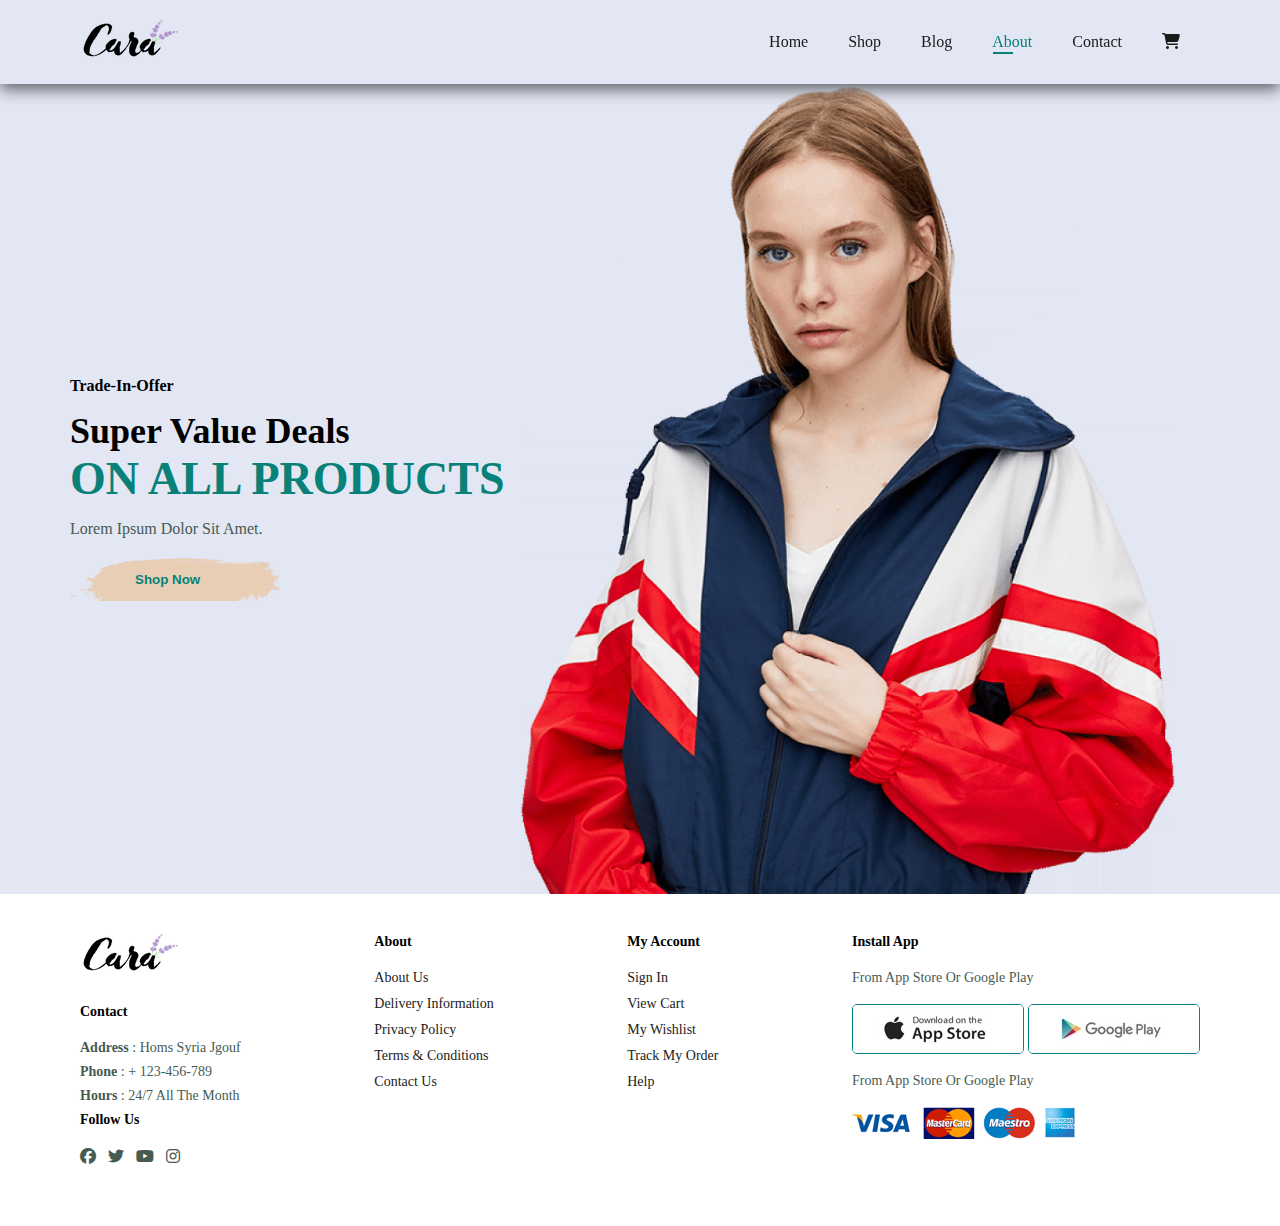
==== about.html @ c1c346aa "Add files via upload" ====
<!DOCTYPE html>
<html lang="en">
<head>
    <meta charset="UTF-8">
    <meta name="viewport" content="width=device-width, initial-scale=1.0">
    <title>sproduct</title>
    <link rel="stylesheet" href="https://cdnjs.cloudflare.com/ajax/libs/font-awesome/6.4.2/css/all.min.css">
    <link rel="stylesheet" href="./assets/css/style.css">
</head>
<body>
    




    <section id="header">
        <a href="#" class="logo"><img src="./assets/img/logo.png" alt="logo img"></a>

        <div>
            <ul id="navbar" class="nav">
                <a href="#"><i class="fa fa-close close"></i></a>
                <li><a href="home.html">home</a></li>
                <li><a href="shop.html">shop</a></li>
                <li><a href="blog.html">blog</a></li>
                <li><a class="active" href="about.html">about</a></li>
                <li><a href="contact.html">contact</a></li>
                <li> <a href="cart.html"><i class="fa fa-shopping-cart" aria-hidden="true"></i></a></li>
            </ul>
        </div>

        <div class="mobile">
            
            <a href="cart.html"><i class="fa fa-shopping-cart" aria-hidden="true"></i></a>
            <i class="bars fa-solid fa-bars"></i>
        </div>

    </section>


  

    <section id="hero">


        <h4 class="">
            trade-in-offer
        </h4>

        <h2>
            super value deals
        </h2>

        <h1>on all products</h1>

        <p>Lorem ipsum dolor sit amet.</p>

        <button>shop now</button>
    </section>











    <footer class="section-p1">



        <div class="col">
            <img src="./assets/img/logo.png" class="logo" alt="">
            <h4>contact</h4>
            <p><strong>Address</strong> : Homs Syria jgouf</p>
            <p><strong>phone</strong> : + 123-456-789</p>
            <p><strong>Hours</strong> : 24/7 all the month</p>
            <div class="follow">
                <h4>follow us</h4>
                <div class="icon">
                    <i class="fab fa-facebook"></i>
                    <i class="fab fa-twitter"></i>
                    <i class="fab fa-youtube"></i>
                    <i class="fab fa-instagram"></i>
                </div>
            </div>
        </div>

<hr>


        <div class="col">
            <h4>about</h4>
            <a href="#">about us</a>
            <a href="#">delivery information</a>
            <a href="#">privacy policy</a>
            <a href="#">terms & conditions</a>
            <a href="#">contact us</a>
        </div>

<hr>

        <div class="col">
            <h4>my account</h4>
            <a href="#">sign in</a>
            <a href="#">view cart</a>
            <a href="#">my wishlist</a>
            <a href="#">track my order</a>
            <a href="#">help</a>
        </div>





        <div class="col install">
            <h4>install app</h4>
            <p>from app store or google play</p>
            <div class="row">
                <img src="./assets/img/pay/app.jpg" alt="">
                <img src="./assets/img/pay/play.jpg" alt="">
            </div>
            <p>from app store or google play</p>
            <img src="./assets/img/pay/pay.png" alt="">
        </div>


        <!-- <div class="copyright">
            <p>&copy; 2023 Hamburg , Deutschland</p>
        </div> -->




    </footer>














    <script src="./assets/js/main.js"></script>
</body>
</html>
---- assets/css/style.css ----
*{
    margin: 0;
    padding: 0;
    box-sizing: border-box;
    text-decoration: none;
    list-style-type: none;
    text-transform: capitalize;
}

h1{
    font-size: 46px;
    text-transform: uppercase;
}

h2{
    font-size: 36px;
}

p{
    font-size: 16px;
    color: #465b52;
    margin: 15px 0 20px 0;
}

h6{
    font-weight: 700;
    font-size: 12px;
}


#header{
    display: flex;
    justify-content: space-between;
    align-items: center;
    padding: 20px 80px;
    background-color: #E3E6F3;
    box-shadow: 0px 5px 15px rgba(0, 0, 0 , 0.6);
    position: sticky;
    top: 0;
    left: 0;
    right: 0;
    z-index: 100;
}

#header #navbar{
    display: flex;
    align-items: center;
    justify-content: center;
}

#header #navbar li{
    padding: 0 20px;
}

#header #navbar li a {
    font-size: 16px;
    font-weight: 400;
    color: #1a1a1a;
    transition: all .5s ease-in-out;
    position: relative;
}

#header #navbar li a:hover,
#header #navbar li a.active{
    color: #088178;
}

#navbar li a.active::after,
#header #navbar li a:hover::after{
    content: '';
    width: 50%;
    height: 2px;
    background-color: #088178;
    position: absolute;
    bottom: -4px;
    left: 1px;
}

#hero{
    background-image: url('../img/hero4.png');
    background-position: top 25% right 0;
    background-repeat: no-repeat;
    background-attachment: fixed;
    background-size: cover;
    height: 90vh;
    max-width: 100%;
    padding: 0 70px;
    display: flex;
    align-items: start;
    justify-content: center;
    flex-direction: column;
}
#hero h4{
    padding-bottom: 15px;
}
#hero h1{
    color: #088178;
}

#hero button{
    background-image: url('../img/button.png');
    background-color: transparent;
    outline: none;
    border: 0;
    padding: 14px 80px 14px 65px;
    background-repeat: no-repeat;
    cursor: pointer;
    font-weight: 700;
    color: #088178;
}

.section-p1{
    padding: 40px 80px;
}

.section-m1{
    margin: 40px 0;
}

#feature .fe-box{
    width: 180px;
    text-align: center;
    padding: 25px 15px;
    box-shadow: 20px 20px 34px rgba(0, 0, 0 , 0.02);
    border: 1px solid #cce7d0;
    border-radius: 5px;
    margin: 15px 0;
}

#feature{
    display: flex;
    align-items: center;
    flex-wrap: wrap;
    justify-content: space-between;

}

#feature .fe-box:hover{
    box-shadow: 10px 10px 54px rgba(70, 62, 221 , 0.4);
}

#feature .fe-box h6{
    display: inline-block;
    padding: 10px 13px;
    line-height: 1;
    border-radius: 4px;
    color: #088178;
    background-color: #fddde4;
}

#feature .fe-box img{
    width: 100%;
    margin-bottom: 10px;
}




#product1{
    text-align: center;
}

#product1 .pro-container{
    display: flex;
    flex-wrap: wrap;
    justify-content: space-between;
    padding-top: 20px;
}

#product1 .pro{
    width: 23%;
    min-width: 250px;
    padding: 10px 12px;
    border: 1px solid #cce7d0;
    cursor: pointer;
    border-radius: 20px;
    box-shadow: 20px 20px 30px rgba(0, 0, 0 , 0.02);
    margin: 15px 0;
    transition: all 1s ease;
    position: relative;
}

#product1 h2{
    letter-spacing: 2.5px;
}

#product1 .pro:hover{
    box-shadow: 20px 20px 30px rgba(0, 0, 0 , 0.2);
}


#product1 .pro img{
    max-width: 100%;
    border-radius: 20px;
}

#product1 .pro .des{
    padding: 10px 0;
    text-align: start;
}

#product1 .pro .des span{
    color: #606063;
}

#product1 .pro .des h5{
    padding-top: 10px;
    font-size: 14px;
    color: #1a1a1a;
}

#product1 .pro .des i{
    font-size: 12px;
    color: rgb(243, 182, 26);
}

#product1 .pro .des h4{
    padding-top: 7px;
    font-size: 15px;
    font-weight: 700;
    color: #088178;
}

#product1 .pro #cart{
    width: 40px;
    height: 40px;
    line-height: 40px;
    border-radius: 50px;
    background-color: #e8f6ea;
    font-weight: 500;
    color: #088178;
    border: 1px solid #cce7d0;
    position: absolute;
    bottom: 10px;
    right: 10px;
}

#banner{
    background-image: url('../img/banner/b2.jpg');
    display: flex;
    justify-content: center;
    align-items: center;
    text-align: center;
    flex-direction: column;
    height: 40vh;
    width: 100%;
    background-size: cover;
    background-position: center;
}

#banner h4{
    color: #fff;
    font-size: 16px;
}

#banner h2{
    color: #fff;
    font-size: 40px;
    padding: 10px 0;
}

#banner span{
    color: #ef3636;
    
}

button.normal{
    font-size: 14px;
    font-weight: 500;
    padding: 10px 15px;
    color: #000;
    cursor: pointer;
    border-radius: 4px;
    background-color: #fff;
    border: none;
    outline: none;
    transition: all 1s ease;
}

button.white{
    font-size: 13px;
    font-weight: 600;
    padding: 10px 20px;
    color: #fff;
    cursor: pointer;
    background-color: transparent;
    border: 1px solid #fff;
    outline: none;
    transition: all 1s ease;
}

button.white:hover{
    background-color: #088178;
    color: #fff;
}

#sm-banner .banner-box:hover button{
    background-color: #088178;
    color: #fff;
}

#sm-banner .banner-box{
    display: flex;
    justify-content: center;
    align-items: center;
    text-align: center;
    flex-direction: column;
    height: 50vh;
    min-width: 580px;
    background-size: cover;
    background-position: center;
    background-image: url('../img/banner/b17.jpg');
    align-items: flex-start;
    padding-left: 30px;
    border-radius: 5px;
}

#sm-banner{
    display: flex;
    justify-content: space-between;
    flex-wrap: wrap;
    
}

#sm-banner h4{
    color: #fff;
    font-size: 20px;
    font-weight: 300;
}

#sm-banner h2{
    color: #fff;
    font-size: 28px;
    font-weight: 800;
    margin: 10px 0;
}

#sm-banner span{
    color: #fff;
    font-size: 15px;
    font-weight: 500;
    padding-bottom: 15px;
}

#sm-banner button{
    background-color: transparent;
}

#sm-banner .banner-box-two{
    background-image: url('../img/banner/b10.jpg');
}

#banner3{
    display: flex;
    flex-wrap: wrap;
    padding: 0 80px;
    justify-content: space-between;
}

#banner3 .banner-box{
    display: flex;
    justify-content: center;
    align-items: center;
    text-align: center;
    flex-direction: column;
    height: 30vh;
    min-width: 30%;
    background-size: cover;
    background-position: center;
    background-image: url('../img/banner/b7.jpg');
    align-items: flex-start;
    padding: 20px;
    margin-bottom: 20px;
    border-radius: 5px;
}

#banner3 h2{
    color: #fff;
    font-weight: 900;
    font-size: 22px;
}

#banner3 h3{
    color: #ec544e;
    font-weight: 800;
    font-size: 15px;
}

#banner3 .banner-box2{
    background-image: url('../img/banner/b18.jpg');
}

#banner3 .banner-box3{
    background-image: url('../img/banner/b16.jpg');
}

#newsletter{
    background-image: url('../img/banner/b14.png');
    display: flex;
    justify-content: space-between;
    align-items: center;
    flex-wrap: wrap;
    background-repeat: no-repeat;
    background-color: #041e41;
}

.newstext h4{
    font-weight: 700;
    font-size: 22px;
    color: #fff;
}

.newstext p{
    font-weight: 600;
    font-size: 14px;
    color: #818ea0;
}

.newstext p span{
    color: #ffbd27;
}

#newsletter .form input{
    padding: 0 1.25rem;
    height: 2.5rem;
    outline: none;
    border-radius: 4px;
    border: 1px solid transparent;
    width: 80%;
    font-size: 14px;
    border-top-right-radius: 0;
    border-bottom-right-radius: 0;
}

#newsletter .form{
    display: flex;
    min-width: 40%;
}

#newsletter .form button{
    background-color: #088187;
    color: #fff;
    white-space: no-wrap;
    border-top-left-radius: 0;
    border-bottom-left-radius: 0;
}

footer{
    display: flex;
    flex-wrap: wrap;
    justify-content: space-between;
}

footer .col{
    display: flex;
    flex-direction: column;
    align-items: flex-start;
    margin-bottom: 20px;
}

footer .logo{
    margin-bottom: 30px;
}

footer h4{
    font-size: 14px;
    padding-bottom: 20px;
}
footer p{
    font-size: 14px;
    margin: 0 0 8px 0;
}

footer a{
    font-size: 14px;
    margin: 0 0 8px 0;
    color: #222;
    margin-bottom: 10px;
    transition: all 1s ease;
}

footer a:hover{
    padding-left: 5px;
}

footer .follow i{
    padding-right: 8px;
    color: #465b52;
    cursor: pointer;
    transition: all 1s ease;
}

footer .follow i:hover,
footer a:hover{
    color: #088187;
}

footer .install .row img{
    border: 1px solid #088187;
    border-radius: 5px;
}

footer .install img{
    margin: 10px 0 15px 0;
}


.mobile{
    display: none;
}

.close{
    display: none;
}

hr{
    display: none;
}



#page-header{
    background-image: url('../img/banner/b1.jpg');
    width: 100%;
    height: 40vh;
    background-size: cover;
    display: flex;
    justify-content: center;
    align-items: center;
    text-align: center;
    padding: 14px;
    flex-direction: column;
}

#page-header h2,
#page-header p{
    color: #fff;
}


#pagination{
    text-align: center;
}

#pagination a{
    padding: 15px 20px;
    background-color: #088178;
    color: #fff;
    border-radius: 5px;
    font-weight: 600;
}

#pagination a i{
    font-size: 16px;
}


#prodetails .single-pro-image{
    width: 40%;
    margin-right: 50px;
}


.small-img-group{
    display: flex;
    justify-content: space-between;
}

.small-img-col img{
    opacity: .8;
    flex-basis: 24%;
}


.small-img-col img:hover{
    cursor: pointer;
    opacity: 1;
}



#prodetails{
    display: flex;
    margin-top: 30px;
}


#prodetails .single-pro-details{
    width: 50%;
    padding-top: 25px;
}


#prodetails .single-pro-details h4{
    padding: 40px 0 20px;
}

#prodetails .single-pro-details h2{
    font-size: 26px;
}


#prodetails .single-pro-details select{
    display: block;
    padding: 4px 10px;
    margin: 10px 0;
}

#prodetails .single-pro-details input[type = 'number']{
    width: 50px;
    height: 40px;
    padding-left: 10px;
    font-size: 17px;
    margin-right: 10px;
}

#prodetails .single-pro-details input[type = 'number']:focus{
    outline: none;
}

#prodetails .single-pro-details button{
    background-color: #088178;
    color: #fff;
}



.blog-header{
    background-image: url('../img/banner/b19.jpg');
    display: flex;
    justify-content: center;
    align-items: center;
    flex-direction: column;

}


#blog{
    padding: 150px 150px 0px;
}


#blog .blog-box{
    display: flex;
    width: 100%;
    /* flex-wrap: wrap; */
    align-items: center;
}


#blog .blog-box .blog-img{
    width: 45%;
    margin-right: 40px;
}


#blog .blog-box .blog-img img{
    width: 100%;
    height: 300px;
    object-fit: cover;
    border-radius: 10px;
}


#blog .blog-details{
    width: 50%;
}



#blog .blog-details a{
    font-size: 11px;
    color: #000;
    font-weight: 700;
    text-transform: uppercase;
    letter-spacing: 1.3px;
    position: relative;
    transition: all .5s ease;
}


#blog .blog-details a::after{
    content: '';
    width: 50px;
    height: 3px ;
    background-color: #000;
    position: absolute;
    top: 4px;
    right: -60px;
    transition: all .5s ease;
}


#blog .blog-details a:hover{
    color: #088178;
}


#blog .blog-details a:hover::after{
    background-color: #088187;
}

#blog .blog-box{
    position: relative;
    padding-bottom: 90px;
}

#blog .blog-box h1{
    position: absolute;
    top: -45px;
    left: 0;
    font-size: 70px;
    font-weight: 700;
    z-index: -1;
}
































@media(max-width : 799px){
    .section-p1{
        padding: 40px;
    }
    #navbar{
        display: flex;
        flex-direction: column;
        align-items: flex-start !important;
        justify-content: flex-start !important;
        position: fixed;
        top: 0px;
        right: -300px;
        height: 100vh;
        width: 300px;
        box-shadow: 0 40px 60px rgba(0, 0, 0 , 0.1);
        background-color: #E3E6F3;
        padding: 50px 0 0 10px;
        transition: all .3s ease;
    }
    #navbar li {
        margin-bottom: 20px;
    }
    .mobile{
        display: flex;
        justify-content: center;
    }
    .mobile i{
        margin-right: 15px;
        font-size: 20px;
        color: #1a1a1a;
    }
    .close{
        display: block;
        cursor: pointer;
        color: #ef3636;
        padding: 0 20px 10px;
    }

    #hero{
        background-position: top 30% right 30%;
        height: 70vh;
        padding: 0 70px;

    }
    #feature{
        justify-content: center;
    }
    #feature .fe-box{
        margin: 5px;
    }
    #product1 .pro-container{
        justify-content: center;
    }
    #product1 .pro-container .pro{
        margin: 5px;
    }
    #banner{
        max-height: 25vh;
    }

    #sm-banner .banner-box {
        height: 30vh;
        min-width: 100%;

    }
    #banner3{
        max-width: 100%;
        padding: 0px 40px;
    }
    #banner3 .banner-box {
        justify-content: center !important;
        height: 25vh;
        min-width: 30%;
        max-width: 30%;
        /* background-position: right 5%; */
    }
    #newsletter{
        display: flex;
        flex-direction: column;
    }
    #newsletter .newstext {
       display: flex;
       justify-content: center !important;
       align-items: center !important;
       flex-direction: column;
       text-align: center;
    }
    #newsletter .newstext p{
        text-align: center;
    }
    #newsletter .form {
        margin: 0 auto;
        text-align: center;
        display: flex;
        min-width: 70%;
    }
    #blog{
        padding: 45px;
    }
    #blog .blog-box{
        flex-direction: column;
        margin-top: 40px;
    }
    #blog .blog-box .blog-img{
        min-width: 100%;
        margin-bottom: 40px;
    }
    #blog .blog-box .blog-details{
        min-width: 100%;
    }
}

@media(max-width : 477px){
    .section-p1{
        padding: 20px;
    }
    #header{
        padding: 10px 30px;
    }
    #hero{
        background-position: 65%;
        padding: 0 10px;
        height: 50vh;
    }
    h1{
        font-size: 32px;
    }
    h2{
        font-size: 26px;
    }
    #feature .fe-box{
        width: 155px;
        margin: 5px;
    }
    #product1 .pro-container .pro{
        width: 100%;
    }
    .banner-box-two{
        margin-top: 15px;
    }
    #banner3{
        padding: 0 20px;
        display: block;
    }
    #banner3 .banner-box{
        min-width: 100%;
    }
    #newsletter .form {
        min-width: 100%;
    }
    #newsletter .form input {
        width: 70%;
    }
    footer{
        display: block;
        text-align: center;
        margin: 0 auto !important;
    }
    footer .col{
        min-width: 100%;
        text-align: center;
        margin: 20px auto !important;
        justify-content: center;
        align-items: center;
    }

    #prodetails{
        flex-direction: column;
    }
    #prodetails .single-pro-image{
        width: 100%;
    }

    #prodetails .single-pro-details{
        width: 100%;
        /* text-align: center; */
    }#prodetails .single-pro-details p{
        letter-spacing: 1.3px;
    }
    #blog{
        padding: 20px;
    }
    #blog .blog-box{
        /* flex-wrap: wrap; */
        margin-top: 40px;
        flex-direction: column;
    }
    #blog .blog-box .blog-img{
        min-width: 100%;
        margin-bottom: 40px;
    }
    #blog .blog-box .blog-img img{
        min-width: 100%;
    }
    #blog .blog-box .blog-details{
        min-width: 100%;
    }
}
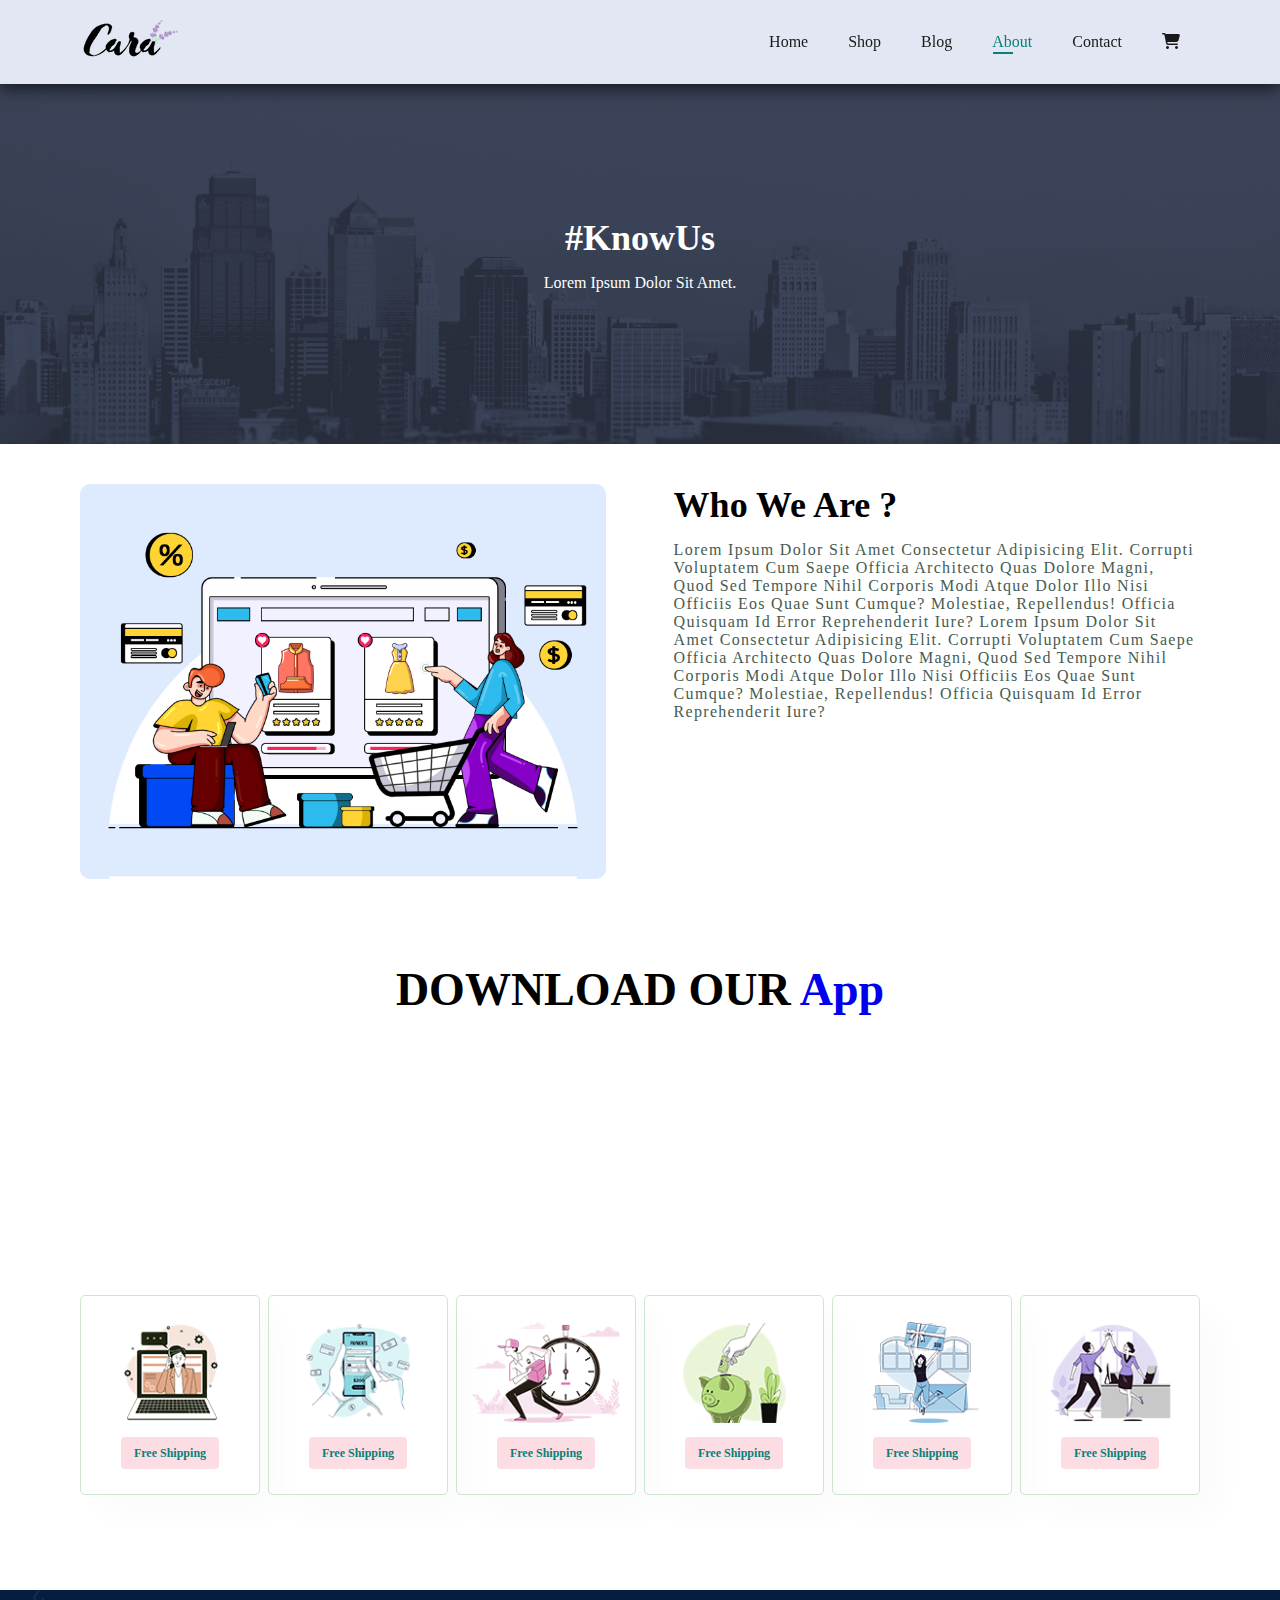
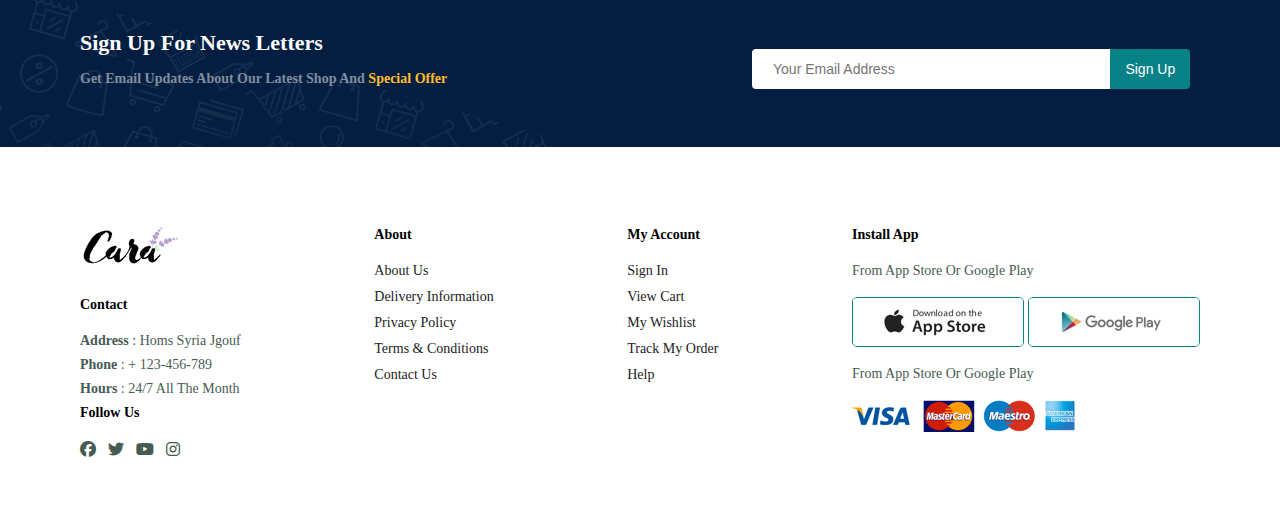
==== commit e09da891: "Add files via upload" ====
--- a/about.html
+++ b/about.html
@@ -3,7 +3,7 @@
 <head>
     <meta charset="UTF-8">
     <meta name="viewport" content="width=device-width, initial-scale=1.0">
-    <title>sproduct</title>
+    <title>about</title>
     <link rel="stylesheet" href="https://cdnjs.cloudflare.com/ajax/libs/font-awesome/6.4.2/css/all.min.css">
     <link rel="stylesheet" href="./assets/css/style.css">
 </head>
@@ -39,33 +39,96 @@
 
   
 
-    <section id="hero">
-
-
-        <h4 class="">
-            trade-in-offer
-        </h4>
-
+    <section id="page-header" class="about-header">
         <h2>
-            super value deals
+           #KnowUs
         </h2>
-
-        <h1>on all products</h1>
-
         <p>Lorem ipsum dolor sit amet.</p>
-
-        <button>shop now</button>
-    </section>
-
-
-
-
-
-
-
-
-
-
+    </section>
+
+
+
+    <section id="about-head" class="section-p1">
+
+       <div class="child"> <img src="./assets/img/about/a6.jpg" alt=""></div>
+
+
+        <div class="child">
+            <h2>who we are ?</h2>
+            <p>Lorem ipsum dolor sit amet consectetur adipisicing elit. Corrupti
+                 voluptatem cum saepe officia architecto quas dolore magni, quod sed tempore nihil corporis
+                  modi atque dolor illo nisi officiis eos quae sunt cumque? Molestiae,
+                 repellendus! Officia quisquam id error reprehenderit iure?
+
+                 Lorem ipsum dolor sit amet consectetur adipisicing elit. Corrupti
+                 voluptatem cum saepe officia architecto quas dolore magni, quod sed tempore nihil corporis
+                  modi atque dolor illo nisi officiis eos quae sunt cumque? Molestiae,
+                 repellendus! Officia quisquam id error reprehenderit iure?
+                 <!-- <a href=""></a> -->
+            </p>
+        </div>
+    </section>
+
+
+    <div id="about-app" class="section-p1">
+        <h1>download our <a href="#">app</a></h1>
+        <div class="video">
+            <video src="./assets/img/about/1.mp4" muted loop autoplay></video>
+        </div>
+
+    </div>
+
+
+
+    <section id="feature" class="section-p1">
+
+
+        <div class="fe-box">
+            <img src="./assets/img/features/f6.png" alt="">
+            <h6>free shipping</h6>
+        </div>
+
+        <div class="fe-box">
+            <img src="./assets/img/features/f1.png" alt="">
+            <h6>free shipping</h6>
+        </div>
+
+        <div class="fe-box">
+            <img src="./assets/img/features/f2.png" alt="">
+            <h6>free shipping</h6>
+        </div>
+
+        <div class="fe-box">
+            <img src="./assets/img/features/f3.png" alt="">
+            <h6>free shipping</h6>
+        </div>
+
+        <div class="fe-box">
+            <img src="./assets/img/features/f4.png" alt="">
+            <h6>free shipping</h6>
+        </div>
+
+        <div class="fe-box">
+            <img src="./assets/img/features/f5.png" alt="">
+            <h6>free shipping</h6>
+        </div>
+
+    </section>
+
+
+    <section id="newsletter" class="section-p1 section-m1">
+        <div class="newstext">
+            <h4>sign up for news letters</h4>
+            <p>get email updates about our latest shop and <span>special offer</span> </p>
+        </div>
+
+        <div class="form">
+            <input type="emai" placeholder="your email address">
+            <button class="normal">sign up</button>
+        </div>
+
+
+    </section>
 
     <footer class="section-p1">
 
--- a/assets/css/style.css
+++ b/assets/css/style.css
@@ -715,20 +715,170 @@
 }
 
 
-
-
-
-
-
-
-
-
-
-
-
-
-
-
+.about-header{
+    background-image: url('../img/about/banner.png') !important;
+  
+}
+
+#about-head{
+    display: flex;
+    justify-content: space-between;
+}
+
+#about-head div img{
+   width: 100%;
+   border-radius: 10px;
+}
+
+#about-head div p{
+    letter-spacing: 1.3px;
+}
+#about-head div.child{
+    min-width: 47%;
+    max-width:47%;
+    justify-content: space-between;
+}
+
+
+#about-app{
+    text-align: center;
+}
+
+
+#about-app .video{
+    width: 70%;
+    height: 100%;
+    margin: 30px auto 0 auto;
+}
+
+
+#about-app .video video{
+    width: 100%;
+    height: 100%;
+    border-radius: 20px;
+}
+
+
+#contact-details{
+    display: flex;
+    align-items: center;
+    justify-content: space-between;
+}
+
+#contact-details .details{
+    width: 40%;
+}
+
+#contact-details .details span,
+#form-details form span{
+    font-size: 12px;
+}
+
+#contact-details .details h2,
+#form-details form h2{
+    font-size: 26px;
+    padding: 20px 0;
+    line-height: 36px;
+}
+
+#contact-details .details h3{
+    font-size: 16px;
+    padding-bottom: 16px;
+}
+
+#contact-details .details li{
+    display: flex;
+    padding-top: 10px;
+    align-items: center;
+}
+
+#contact-details .details li i{
+    padding-right: 15px;
+    font-size: 14px;
+    color: #666;
+}
+
+#contact-details .details li p{
+    font-size: 14px;
+}
+
+
+#contact-details .map{
+    width: 55%;
+    height: 400px;
+}
+
+#contact-details .map iframe{
+    width: 100%;
+    height: 100%;
+}
+
+
+
+
+#form-details{
+    display: flex;
+    justify-content: space-between;
+    border: 1px solid #ccc;
+    margin: 30px;
+
+}
+
+#form-details form{
+    width: 66%;
+    display: flex;
+    flex-direction: column;
+    justify-content: space-between;
+    align-items: flex-start;
+}
+
+
+#form-details form input,
+#form-details form textarea{
+    width: 100%;
+    padding: 12px 15px;
+    outline: none;
+    margin-bottom: 20px;
+}
+
+
+
+#form-details form button{
+    background-color: #088178;
+    color: #fff;
+    padding: 12px 32px ;
+}
+
+
+
+#form-details .people div{
+    display: flex;
+    padding-bottom: 30px;
+    justify-content: center;
+}
+
+#form-details .people div p{
+    font-size: 13px;
+    margin: 0;
+    line-height: 25px;
+}
+
+#form-details .people div span{
+    display: block;
+}
+
+#form-details .people{
+    padding: 30px 0 0 30px;
+    width: 33%;
+    margin: 0 auto;
+}
+
+#form-details .people div img{
+    width: 65px;
+    object-fit: cover;
+    height: 65px;
+    margin-right: 15px;
+}
 
 
 
@@ -855,7 +1005,48 @@
     #blog .blog-box .blog-details{
         min-width: 100%;
     }
-}
+    #about-head{
+        flex-direction: column;
+    }
+    #about-head div.child{
+        min-width: 100%;
+    }
+    #about-head div.child:last-of-type{
+        margin-top: 25px;
+    }
+
+    #form-details{
+        flex-direction: column;
+    }
+    #form-details form{
+        width: 100%;
+    }
+    #form-details form button{
+        margin: 0 auto;
+    }
+    #form-details .people{
+        width: 100%;
+        margin-top: 40px;
+    }
+    #contact-details{
+        flex-direction: column;
+    }
+    #contact-details .map{
+        width: 100%;
+    }#contact-details .details{
+        width: 100%;
+    }
+}
+
+
+
+
+
+
+
+
+
+
 
 @media(max-width : 477px){
     .section-p1{
@@ -931,6 +1122,7 @@
         /* flex-wrap: wrap; */
         margin-top: 40px;
         flex-direction: column;
+        padding: 20px;
     }
     #blog .blog-box .blog-img{
         min-width: 100%;
@@ -942,4 +1134,13 @@
     #blog .blog-box .blog-details{
         min-width: 100%;
     }
+    #about-head{
+        flex-direction: column;
+    }
+    #about-head div.child{
+        min-width: 100%;
+    }
+    #about-head div.child:last-of-type{
+        margin-top: 25px;
+    }
 }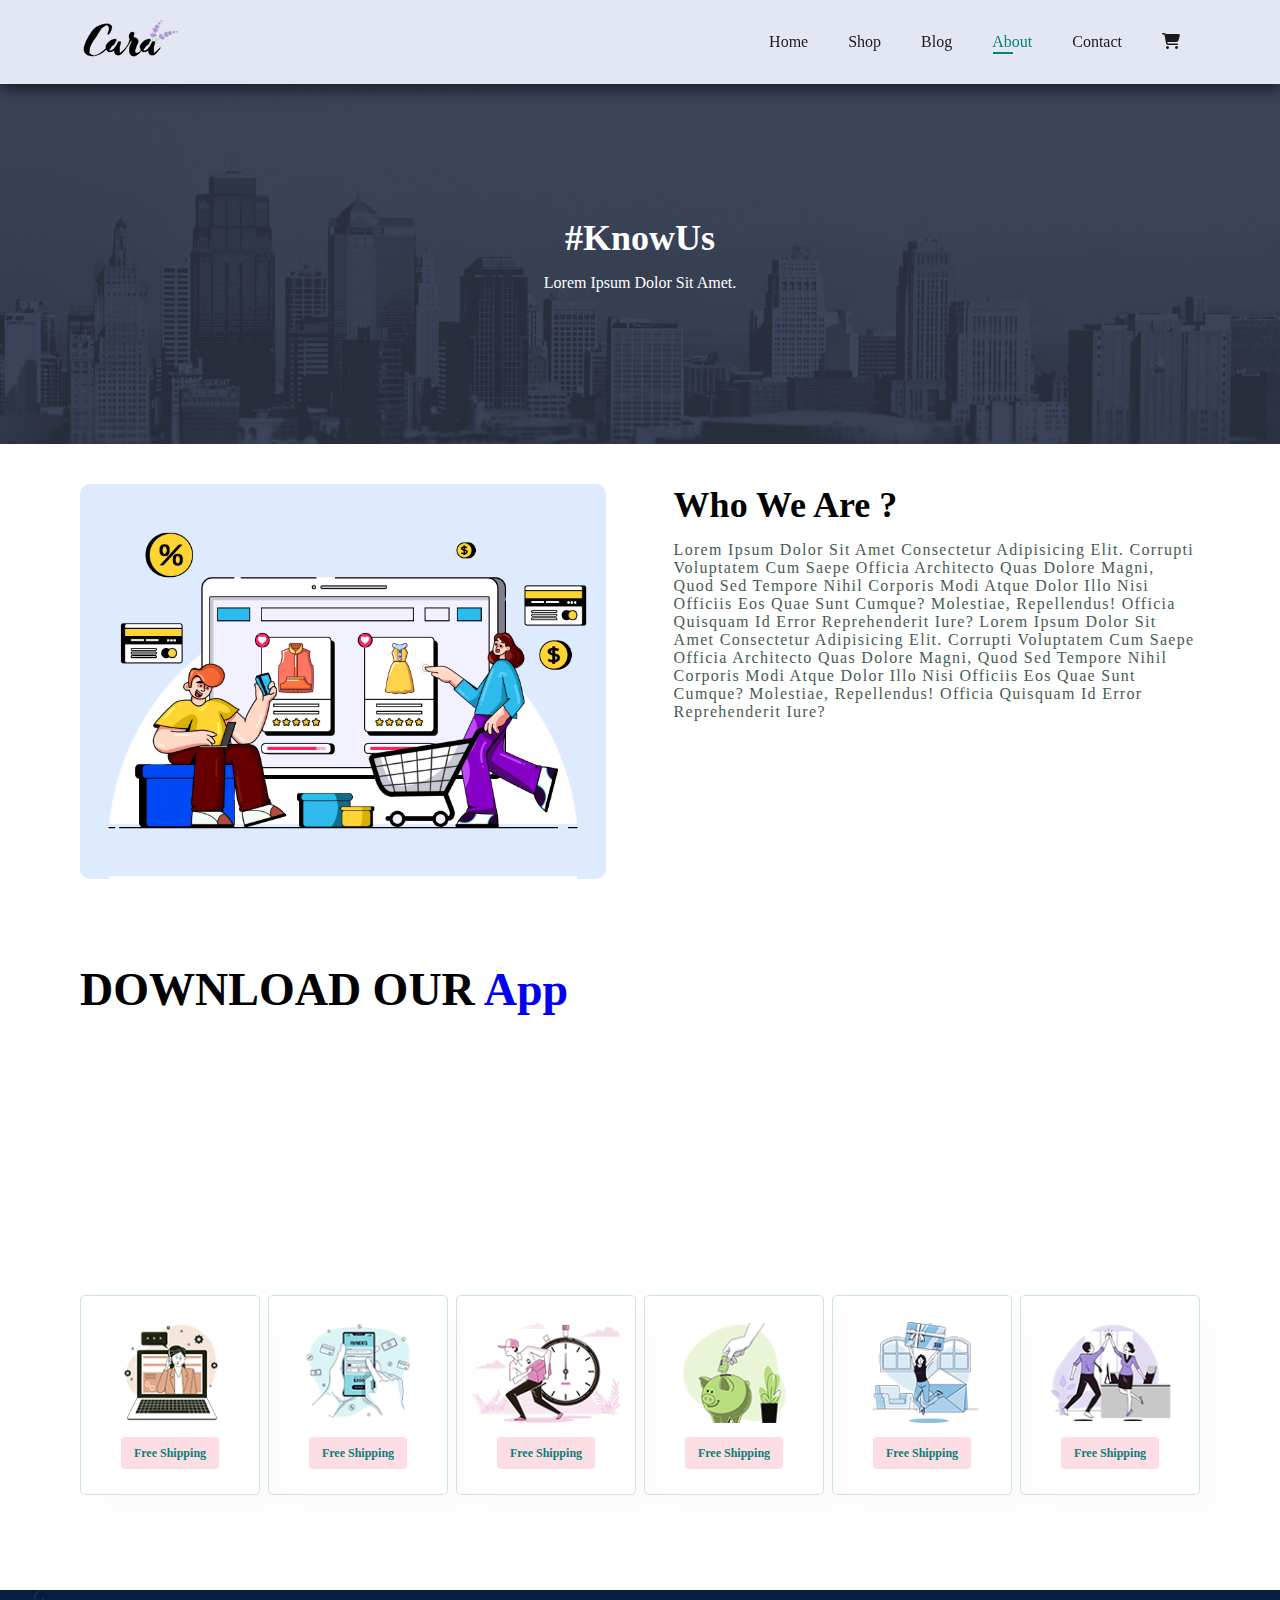
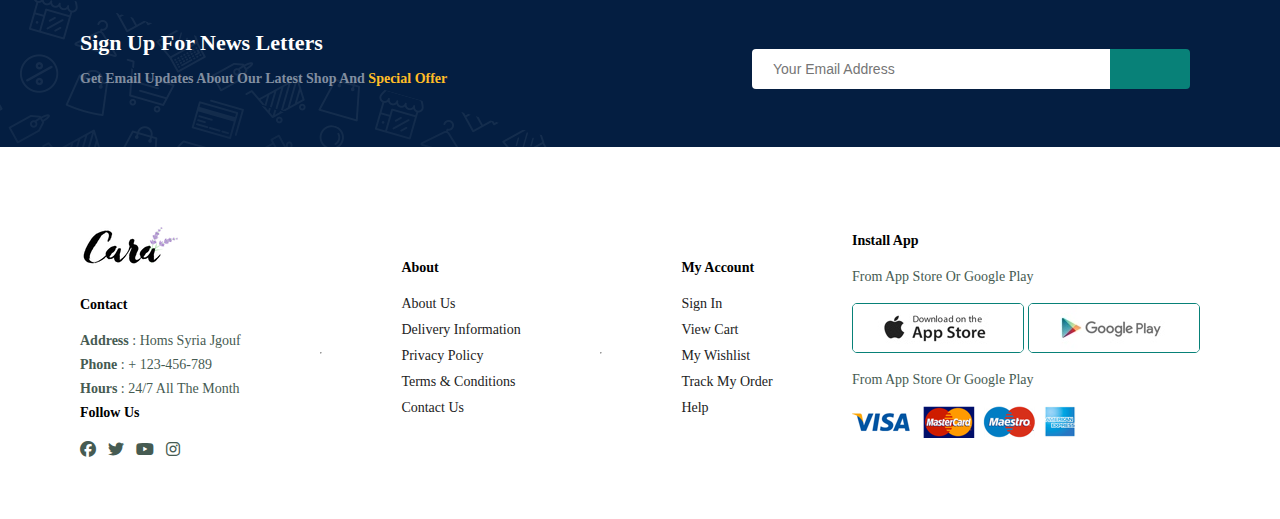
==== commit 3186f069: "Add files via upload" ====
--- a/about.html
+++ b/about.html
@@ -13,13 +13,13 @@
 
 
 
-    <section id="header">
+    <section id="header" class="flex-between">
         <a href="#" class="logo"><img src="./assets/img/logo.png" alt="logo img"></a>
 
         <div>
-            <ul id="navbar" class="nav">
+            <ul id="navbar" class="nav flex-center">
                 <a href="#"><i class="fa fa-close close"></i></a>
-                <li><a href="home.html">home</a></li>
+                <li><a href="index.html">home</a></li>
                 <li><a href="shop.html">shop</a></li>
                 <li><a href="blog.html">blog</a></li>
                 <li><a class="active" href="about.html">about</a></li>
@@ -39,7 +39,7 @@
 
   
 
-    <section id="page-header" class="about-header">
+    <section id="page-header" class="about-header flex-center">
         <h2>
            #KnowUs
         </h2>
@@ -70,7 +70,7 @@
     </section>
 
 
-    <div id="about-app" class="section-p1">
+    <div id="about-app" class="section-p1 text-center">
         <h1>download our <a href="#">app</a></h1>
         <div class="video">
             <video src="./assets/img/about/1.mp4" muted loop autoplay></video>
@@ -80,7 +80,7 @@
 
 
 
-    <section id="feature" class="section-p1">
+    <section id="feature" class="section-p1 flex-between">
 
 
         <div class="fe-box">
@@ -116,7 +116,8 @@
     </section>
 
 
-    <section id="newsletter" class="section-p1 section-m1">
+ 
+    <section id="newsletter" class="section-p1 section-m1 flex-between">
         <div class="newstext">
             <h4>sign up for news letters</h4>
             <p>get email updates about our latest shop and <span>special offer</span> </p>
@@ -130,7 +131,9 @@
 
     </section>
 
-    <footer class="section-p1">
+
+
+    <footer class="section-p1 flex-between">
 
 
 
--- a/assets/css/style.css
+++ b/assets/css/style.css
@@ -7,6 +7,11 @@
     text-transform: capitalize;
 }
 
+:root{
+    --main-color : #088178;
+    --white-color : #fff;
+}
+
 h1{
     font-size: 46px;
     text-transform: uppercase;
@@ -28,10 +33,70 @@
 }
 
 
-#header{
+.section-p1{
+    padding: 40px 80px;
+}
+
+.section-m1{
+    margin: 40px 0;
+}
+
+button.normal{
+    font-size: 14px;
+    font-weight: 500;
+    padding: 10px 15px;
+    color: #000;
+    cursor: pointer;
+    border-radius: 4px;
+    background-color: var(--white-color);
+    border: none;
+    outline: none;
+    transition: all 1s ease;
+}
+
+button.white{
+    font-size: 13px;
+    font-weight: 600;
+    padding: 10px 20px;
+    color: var(--white-color);
+    cursor: pointer;
+    background-color: transparent;
+    border: 1px solid var(--white-color);
+    outline: none;
+    transition: all 1s ease;
+}
+
+button.white:hover{
+    background-color: var(--main-color);
+    color: var(--white-color);
+}
+
+.mobile{
+    display: none;
+}
+
+.close{
+    display: none;
+}
+
+
+.flex-between{
     display: flex;
     justify-content: space-between;
     align-items: center;
+}
+
+.flex-center{
+    display: flex;
+    justify-content: center;
+    align-items: center;
+}
+
+
+
+/* start header section */
+
+#header{ 
     padding: 20px 80px;
     background-color: #E3E6F3;
     box-shadow: 0px 5px 15px rgba(0, 0, 0 , 0.6);
@@ -42,12 +107,6 @@
     z-index: 100;
 }
 
-#header #navbar{
-    display: flex;
-    align-items: center;
-    justify-content: center;
-}
-
 #header #navbar li{
     padding: 0 20px;
 }
@@ -62,7 +121,7 @@
 
 #header #navbar li a:hover,
 #header #navbar li a.active{
-    color: #088178;
+    color: var(--main-color);
 }
 
 #navbar li a.active::after,
@@ -70,15 +129,25 @@
     content: '';
     width: 50%;
     height: 2px;
-    background-color: #088178;
+    background-color: var(--main-color);
     position: absolute;
     bottom: -4px;
     left: 1px;
 }
 
+
+/* end header section */
+
+
+
+
+
+
+/* start hero section */
+
 #hero{
     background-image: url('../img/hero4.png');
-    background-position: top 25% right 0;
+    background-position: right 0;
     background-repeat: no-repeat;
     background-attachment: fixed;
     background-size: cover;
@@ -90,11 +159,13 @@
     justify-content: center;
     flex-direction: column;
 }
+
 #hero h4{
     padding-bottom: 15px;
 }
+
 #hero h1{
-    color: #088178;
+    color: var(--main-color);
 }
 
 #hero button{
@@ -106,18 +177,23 @@
     background-repeat: no-repeat;
     cursor: pointer;
     font-weight: 700;
-    color: #088178;
-}
-
-.section-p1{
-    padding: 40px 80px;
-}
-
-.section-m1{
-    margin: 40px 0;
+    color: var(--main-color);
+}
+
+/* end hero section */
+
+
+
+
+
+/* start feature section */
+
+#feature{
+    flex-wrap: wrap;
 }
 
 #feature .fe-box{
+    cursor: pointer;
     width: 180px;
     text-align: center;
     padding: 25px 15px;
@@ -127,14 +203,6 @@
     margin: 15px 0;
 }
 
-#feature{
-    display: flex;
-    align-items: center;
-    flex-wrap: wrap;
-    justify-content: space-between;
-
-}
-
 #feature .fe-box:hover{
     box-shadow: 10px 10px 54px rgba(70, 62, 221 , 0.4);
 }
@@ -144,7 +212,7 @@
     padding: 10px 13px;
     line-height: 1;
     border-radius: 4px;
-    color: #088178;
+    color: var(--main-color);
     background-color: #fddde4;
 }
 
@@ -153,17 +221,27 @@
     margin-bottom: 10px;
 }
 
-
-
+/* end feature section */
+
+
+
+
+
+
+
+
+/* start product section */
 
 #product1{
     text-align: center;
 }
 
+#product1 h2{
+    letter-spacing: 2.5px;
+}
+
 #product1 .pro-container{
-    display: flex;
     flex-wrap: wrap;
-    justify-content: space-between;
     padding-top: 20px;
 }
 
@@ -180,9 +258,7 @@
     position: relative;
 }
 
-#product1 h2{
-    letter-spacing: 2.5px;
-}
+
 
 #product1 .pro:hover{
     box-shadow: 20px 20px 30px rgba(0, 0, 0 , 0.2);
@@ -209,7 +285,7 @@
     color: #1a1a1a;
 }
 
-#product1 .pro .des i{
+#product1 .pro .des .star i{
     font-size: 12px;
     color: rgb(243, 182, 26);
 }
@@ -218,7 +294,7 @@
     padding-top: 7px;
     font-size: 15px;
     font-weight: 700;
-    color: #088178;
+    color: var(--main-color);
 }
 
 #product1 .pro #cart{
@@ -228,33 +304,42 @@
     border-radius: 50px;
     background-color: #e8f6ea;
     font-weight: 500;
-    color: #088178;
+    color: var(--main-color);
     border: 1px solid #cce7d0;
     position: absolute;
     bottom: 10px;
     right: 10px;
 }
 
+/* end product section */
+
+
+
+
+
+
+
+
+/* start banner section */
+
 #banner{
     background-image: url('../img/banner/b2.jpg');
-    display: flex;
-    justify-content: center;
-    align-items: center;
     text-align: center;
     flex-direction: column;
     height: 40vh;
     width: 100%;
     background-size: cover;
-    background-position: center;
+    background-position: center; 
 }
 
 #banner h4{
-    color: #fff;
+    color: var(--white-color);
     font-size: 16px;
+    
 }
 
 #banner h2{
-    color: #fff;
+    color: var(--white-color);
     font-size: 40px;
     padding: 10px 0;
 }
@@ -264,45 +349,17 @@
     
 }
 
-button.normal{
-    font-size: 14px;
-    font-weight: 500;
-    padding: 10px 15px;
-    color: #000;
-    cursor: pointer;
-    border-radius: 4px;
-    background-color: #fff;
-    border: none;
-    outline: none;
-    transition: all 1s ease;
-}
-
-button.white{
-    font-size: 13px;
-    font-weight: 600;
-    padding: 10px 20px;
-    color: #fff;
-    cursor: pointer;
-    background-color: transparent;
-    border: 1px solid #fff;
-    outline: none;
-    transition: all 1s ease;
-}
-
-button.white:hover{
-    background-color: #088178;
-    color: #fff;
+#sm-banner{
+    flex-wrap: wrap;
+    
 }
 
 #sm-banner .banner-box:hover button{
-    background-color: #088178;
-    color: #fff;
+    background-color: var(--main-color);
+    color: var(--white-color);
 }
 
 #sm-banner .banner-box{
-    display: flex;
-    justify-content: center;
-    align-items: center;
     text-align: center;
     flex-direction: column;
     height: 50vh;
@@ -315,15 +372,10 @@
     border-radius: 5px;
 }
 
-#sm-banner{
-    display: flex;
-    justify-content: space-between;
-    flex-wrap: wrap;
-    
-}
+
 
 #sm-banner h4{
-    color: #fff;
+    color: var(--white-color);
     font-size: 20px;
     font-weight: 300;
 }
@@ -351,16 +403,11 @@
 }
 
 #banner3{
-    display: flex;
     flex-wrap: wrap;
     padding: 0 80px;
-    justify-content: space-between;
 }
 
 #banner3 .banner-box{
-    display: flex;
-    justify-content: center;
-    align-items: center;
     text-align: center;
     flex-direction: column;
     height: 30vh;
@@ -375,7 +422,7 @@
 }
 
 #banner3 h2{
-    color: #fff;
+    color: var(--white-color);
     font-weight: 900;
     font-size: 22px;
 }
@@ -394,11 +441,18 @@
     background-image: url('../img/banner/b16.jpg');
 }
 
+/* end banner section */
+
+
+
+
+
+/* start newsletter section */
+
+
+
 #newsletter{
     background-image: url('../img/banner/b14.png');
-    display: flex;
-    justify-content: space-between;
-    align-items: center;
     flex-wrap: wrap;
     background-repeat: no-repeat;
     background-color: #041e41;
@@ -407,7 +461,7 @@
 .newstext h4{
     font-weight: 700;
     font-size: 22px;
-    color: #fff;
+    color: var(--white-color);
 }
 
 .newstext p{
@@ -438,17 +492,15 @@
 }
 
 #newsletter .form button{
-    background-color: #088187;
-    color: #fff;
+    background-color: var(--main-color);
+    color: var(--main-color);
     white-space: no-wrap;
     border-top-left-radius: 0;
     border-bottom-left-radius: 0;
 }
 
 footer{
-    display: flex;
     flex-wrap: wrap;
-    justify-content: space-between;
 }
 
 footer .col{
@@ -492,11 +544,11 @@
 
 footer .follow i:hover,
 footer a:hover{
-    color: #088187;
+    color: var(--main-color);
 }
 
 footer .install .row img{
-    border: 1px solid #088187;
+    border: 1px solid var(--main-color);
     border-radius: 5px;
 }
 
@@ -505,18 +557,8 @@
 }
 
 
-.mobile{
-    display: none;
-}
-
-.close{
-    display: none;
-}
-
-hr{
-    display: none;
-}
-
+
+/* start page-header page */
 
 
 #page-header{
@@ -524,17 +566,13 @@
     width: 100%;
     height: 40vh;
     background-size: cover;
-    display: flex;
-    justify-content: center;
-    align-items: center;
-    text-align: center;
     padding: 14px;
     flex-direction: column;
 }
 
 #page-header h2,
 #page-header p{
-    color: #fff;
+    color: var(--white-color);
 }
 
 
@@ -544,8 +582,8 @@
 
 #pagination a{
     padding: 15px 20px;
-    background-color: #088178;
-    color: #fff;
+    background-color: var(--main-color);
+    color: var(--white-color);
     border-radius: 5px;
     font-weight: 600;
 }
@@ -619,19 +657,20 @@
 }
 
 #prodetails .single-pro-details button{
-    background-color: #088178;
-    color: #fff;
-}
-
-
+    background-color: var(--main-color);
+    color: var(--white-color);
+}
+
+/* end shop page */
+
+
+
+
+/* start blog page */
 
 .blog-header{
     background-image: url('../img/banner/b19.jpg');
-    display: flex;
-    justify-content: center;
-    align-items: center;
     flex-direction: column;
-
 }
 
 
@@ -643,7 +682,6 @@
 #blog .blog-box{
     display: flex;
     width: 100%;
-    /* flex-wrap: wrap; */
     align-items: center;
 }
 
@@ -665,8 +703,6 @@
 #blog .blog-details{
     width: 50%;
 }
-
-
 
 #blog .blog-details a{
     font-size: 11px;
@@ -692,12 +728,12 @@
 
 
 #blog .blog-details a:hover{
-    color: #088178;
+    color: var(--main-color);
 }
 
 
 #blog .blog-details a:hover::after{
-    background-color: #088187;
+    background-color: var(--main-color);
 }
 
 #blog .blog-box{
@@ -714,6 +750,9 @@
     z-index: -1;
 }
 
+/* end blog page */
+
+
 
 .about-header{
     background-image: url('../img/about/banner.png') !important;
@@ -740,11 +779,6 @@
 }
 
 
-#about-app{
-    text-align: center;
-}
-
-
 #about-app .video{
     width: 70%;
     height: 100%;
@@ -758,12 +792,9 @@
     border-radius: 20px;
 }
 
-
-#contact-details{
-    display: flex;
-    align-items: center;
-    justify-content: space-between;
-}
+/* end about page */
+
+
 
 #contact-details .details{
     width: 40%;
@@ -844,8 +875,8 @@
 
 
 #form-details form button{
-    background-color: #088178;
-    color: #fff;
+    background-color: var(--main-color);
+    color: var(--white-color);
     padding: 12px 32px ;
 }
 
@@ -880,17 +911,204 @@
     margin-right: 15px;
 }
 
-
-
-
-
-
-
-
-
-
-
-
+/* end contact page */
+
+
+
+
+
+/* start cart page */
+
+#cart{
+    width: 100%;
+    table-layout: fixed;
+    border-collapse: collapse;
+    white-space: nowrap;
+    overflow-x: auto;
+}
+
+
+#cart table img{
+    width: 70px;
+}
+
+#cart table td:nth-child(1){
+    width: 100px;
+    text-align: center;
+}
+
+#cart table td:nth-child(2){
+    width: 150px;
+    text-align: center;
+}
+
+
+#cart table td:nth-child(3){
+    width: 250px;
+    text-align: center;
+}
+
+
+#cart table td:nth-child(4),
+#cart table td:nth-child(5),
+#cart table td:nth-child(6){
+    width: 150px;
+    text-align: center;
+}
+
+#cart table td input{
+    width: 70px;
+    padding: 10px 5px 10px 15px;
+}
+
+#cart table td input:focus{
+    outline: none;
+}
+
+#cart table thead tr{
+    border: 1px solid #333;
+    border-left: none;
+    border-right: none;
+}
+
+#cart table thead td{
+    font-weight: 700;
+    text-transform: uppercase;
+    font-size: 18px;
+    padding: 18px 0;
+}
+
+#cart table tbody tr td{
+    padding-top: 15px;
+}
+
+
+#cart table tbody td{
+    font-size: 13px;
+}
+
+
+#cart-add{
+    display: flex;
+    width: 100%;
+    flex-wrap: wrap;
+    justify-content: space-between;
+}
+
+
+#coupon{
+    width: 50%;
+    margin-bottom: 30px;
+}
+
+#coupon h3{
+    padding-bottom: 15px;
+}
+
+#coupon input{
+    padding: 10px 20px;
+    outline: none;
+    width: 60%;
+    margin-right: 10px;
+    border: 1px solid #777;
+}
+
+#coupon button{
+    background-color: var(--main-color);
+    color: var(--white-color);
+}
+
+
+
+#subtotal{
+    width: 50%;
+    padding: 30px;
+    margin-bottom:30px ;
+    border: 1px solid #999;
+}
+
+#subtotal h3{
+    margin-bottom: 15px;
+}
+
+#subtotal table{
+    border-collapse: collapse;
+    width: 100%;
+    margin-bottom: 20px;
+}
+
+#subtotal table td{
+    width: 50%;
+    border: 1px solid #aaa;
+    padding: 10px;
+    font-size: 13px;
+}
+
+
+#subtotal button{
+    background-color: var(--main-color);
+    color: var(--white-color);
+}
+
+.slider{
+    width: 50%;
+    margin: 30px auto;
+}
+
+.slider h2,
+.slider p{
+    text-align: center;
+    margin-bottom: 20px;
+}
+
+.slider .small-slider{
+    display: flex;
+    justify-content: center;
+    align-items: center;
+    
+    width: 100%;
+}
+
+.slider .e{
+    background-color: var(--main-color);
+}
+
+.slider img{
+    padding: 10px;
+    width: 100%;
+    border-radius: 15px;
+}
+
+.btn-slider{
+    display: flex;
+    justify-content: center;
+}
+
+.btn-slider button{
+    padding: 10px;
+    margin: 5px;
+    border-radius: 50%;
+    border: 1px solid var(--main-color);
+    
+}
+
+.btn-slider button:hover{
+    cursor: pointer;
+    background-color: var(--main-color)}
+
+#left , #right{
+    max-height: 40px;
+    max-width: 40px;
+    padding: 8px;
+    border-radius: 50%;
+    margin: 0 10px;
+}
+
+#left:hover , #right:hover{
+    cursor: pointer;
+    background-color: var(--main-color);
+    color: var(--white-color);
+}
 
 
 
@@ -912,7 +1130,7 @@
         box-shadow: 0 40px 60px rgba(0, 0, 0 , 0.1);
         background-color: #E3E6F3;
         padding: 50px 0 0 10px;
-        transition: all .3s ease;
+        transition: all .5s ease;
     }
     #navbar li {
         margin-bottom: 20px;
@@ -1036,6 +1254,9 @@
     }#contact-details .details{
         width: 100%;
     }
+    .slider{
+        width: 100%;
+    }
 }
 
 
@@ -1143,4 +1364,20 @@
     #about-head div.child:last-of-type{
         margin-top: 25px;
     }
+    #cart-add{
+        flex-direction: column;
+    }
+    #cart-add #coupon{
+        width: 100%;
+        margin: 30px auto;
+    }
+    #cart-add #coupon div input{
+        width: 80%;
+    }
+    #cart-add #subtotal{
+        width: 100%;
+    }
+    .slider{
+        width: 100%;
+    }
 }